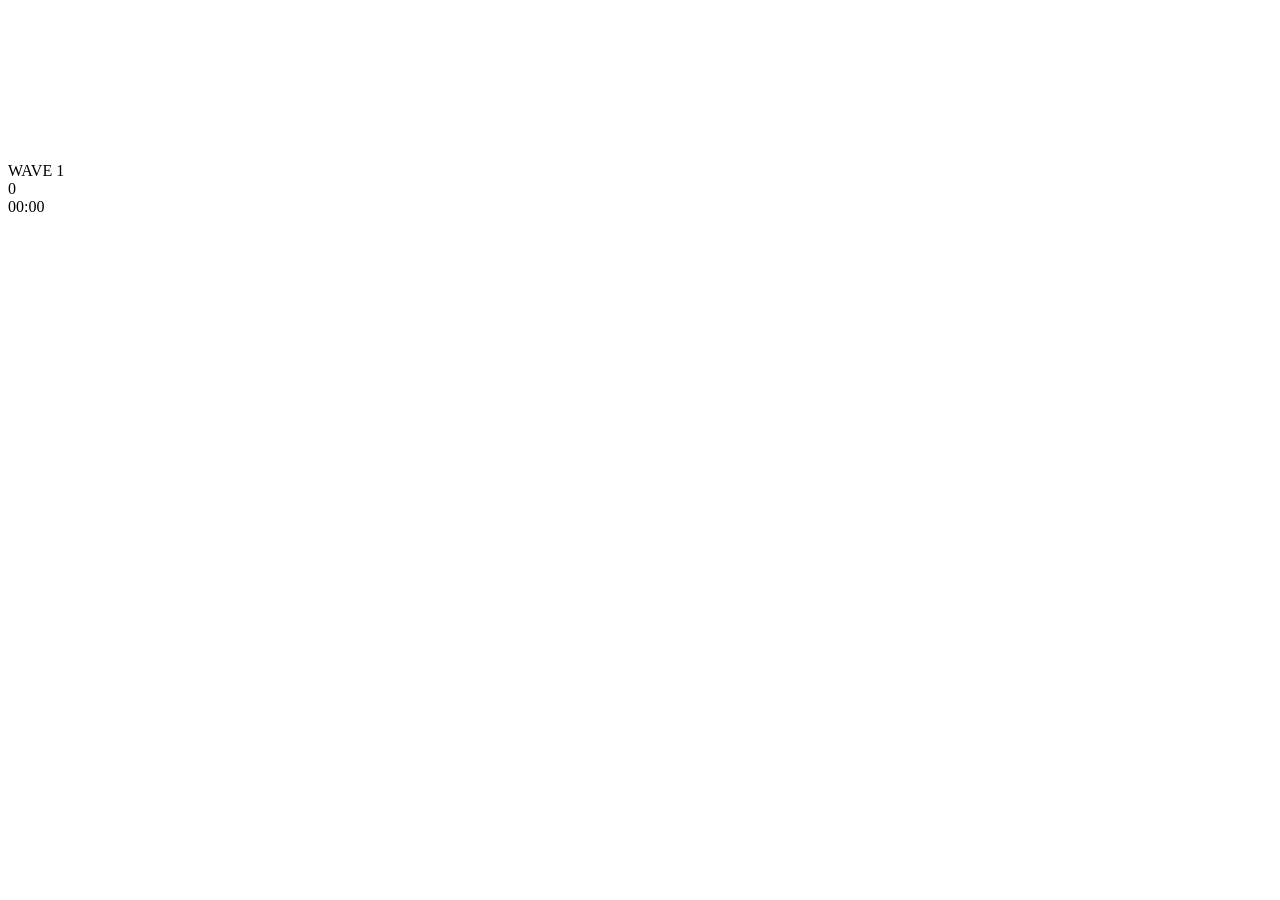
==== html/game.html @ ca0e6fb8 "feat: add game page with canvas, HUD, wave announce and game over screen Made-with: Cursor" ====
<!DOCTYPE html>
<html lang="en">
<head>
    <meta charset="UTF-8">
    <meta name="viewport" content="width=device-width, initial-scale=1.0">
    <title>Dangerous Harvest - Playing</title>
    <link rel="stylesheet" href="../css/game.css">
    <link href="https://fonts.googleapis.com/css2?family=Press+Start+2P&family=Inter:wght@400;700;900&display=swap" rel="stylesheet">
</head>
<body>

    <!-- GAME CANVAS -->
    <canvas id="game-canvas"></canvas>

    <!-- HUD -->
    <div id="hud">
        <div id="hud-left">
            <div id="hearts-container"></div>
            <div id="wave-display">WAVE 1</div>
        </div>
        <div id="hud-center">
            <div id="score-display">0</div>
        </div>
        <div id="hud-right">
            <div id="time-display">00:00</div>
        </div>
    </div>

    <!-- WAVE ANNOUNCEMENT -->
    <div id="wave-announce" style="display:none;">
        <span id="wave-announce-text">WAVE 1</span>
    </div>

    <!-- GAME OVER OVERLAY -->
    <div id="gameover-screen" class="overlay" style="display:none;">
        <div class="gameover-content">
            <h1 class="gameover-title">GAME OVER</h1>
            <p class="gameover-sub">Nothing was safe...</p>
            <div class="gameover-scores">
                <div class="score-row">
                    <span class="score-label">SCORE</span>
                    <span id="final-score" class="score-value">0</span>
                </div>
                <div class="score-row">
                    <span class="score-label">BEST</span>
                    <span id="best-score" class="score-value">0</span>
                </div>
                <div class="score-row">
                    <span class="score-label">TIME</span>
                    <span id="final-time" class="score-value">00:00</span>
                </div>
                <div class="score-row">
                    <span class="score-label">WAVE</span>
                    <span id="final-wave" class="score-value">1</span>
                </div>
            </div>
            <!-- NAME INPUT -->
            <div id="name-input-section" class="name-input-section">
                <label for="player-name" class="name-label">ENTER YOUR NAME</label>
                <div class="name-row">
                    <input type="text" id="player-name" class="name-input" maxlength="12" placeholder="Player" autocomplete="off">
                    <button id="save-score-btn" class="btn btn-save">SAVE</button>
                </div>
            </div>

            <!-- LEADERBOARD IN GAME OVER -->
            <div id="gameover-leaderboard" class="leaderboard-list" style="display:none;"></div>

            <div class="gameover-buttons">
                <button id="restart-btn" class="btn btn-play">PLAY AGAIN</button>
                <button id="menu-btn" class="btn btn-rules">MENU</button>
            </div>
        </div>
    </div>

    <script src="../js/game.js"></script>
</body>
</html>
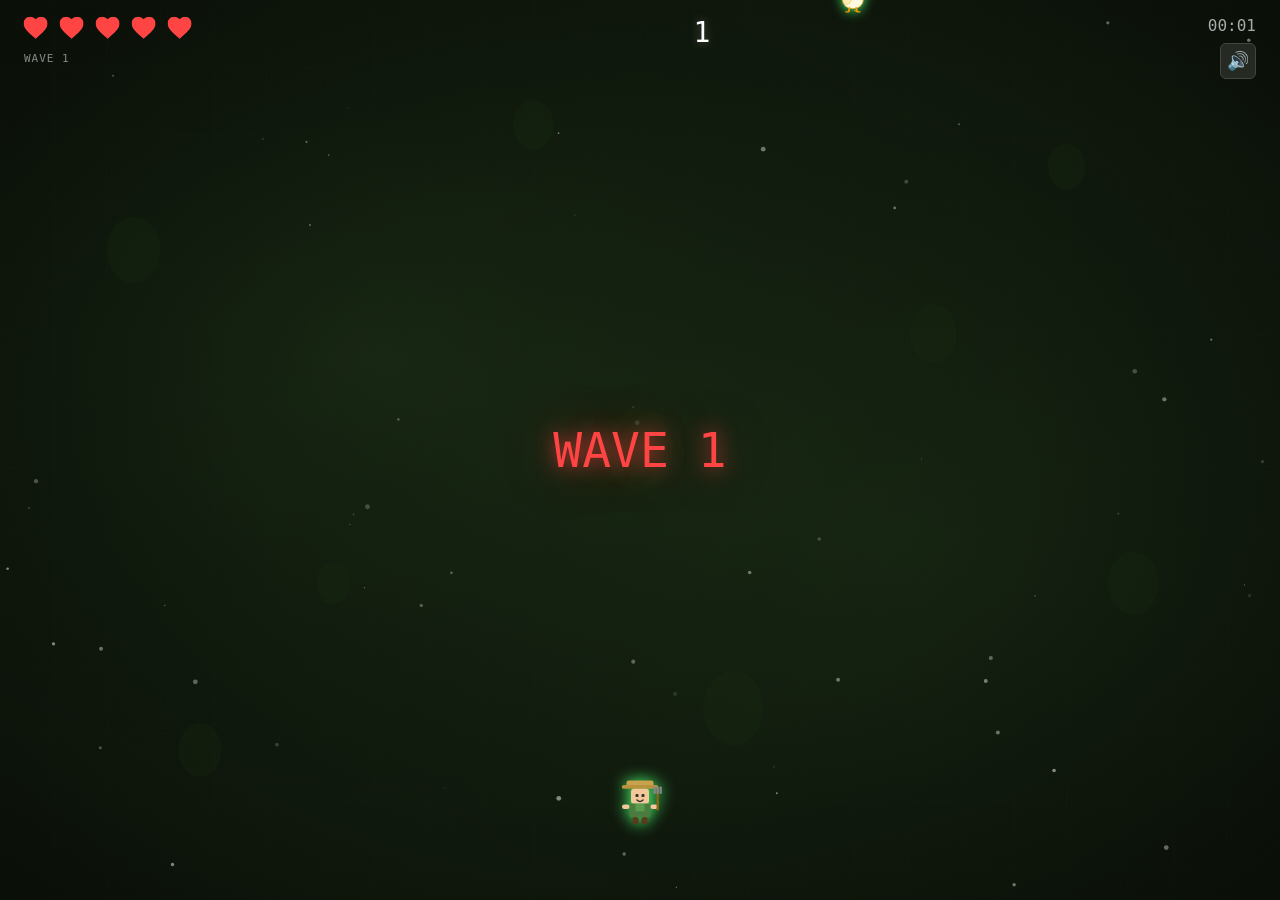
==== commit 5db52aa7: "feat: add procedural chiptune music and sound effects with mute toggle Made-with: Cursor" ====
--- a/html/game.html
+++ b/html/game.html
@@ -23,6 +23,7 @@
         </div>
         <div id="hud-right">
             <div id="time-display">00:00</div>
+            <button id="mute-btn" class="mute-btn" title="Toggle sound">&#x1F50A;</button>
         </div>
     </div>
 
@@ -73,6 +74,7 @@
         </div>
     </div>
 
+    <script src="../js/audio.js"></script>
     <script src="../js/game.js"></script>
 </body>
 </html>
--- a/css/game.css
+++ b/css/game.css
@@ -0,0 +1,410 @@
+/* ============ RESET & BASE ============ */
+* {
+    margin: 0;
+    padding: 0;
+    box-sizing: border-box;
+}
+
+body {
+    font-family: 'Inter', sans-serif;
+    background: #0a0a0f;
+    color: #fff;
+    overflow: hidden;
+    width: 100vw;
+    height: 100vh;
+}
+
+/* ============ CANVAS ============ */
+#game-canvas {
+    position: fixed;
+    top: 0;
+    left: 0;
+    width: 100vw;
+    height: 100vh;
+    z-index: 0;
+}
+
+/* ============ HUD ============ */
+#hud {
+    position: fixed;
+    top: 0;
+    left: 0;
+    width: 100%;
+    padding: 16px 24px;
+    display: flex;
+    justify-content: space-between;
+    align-items: flex-start;
+    z-index: 50;
+    pointer-events: none;
+}
+
+#hud-left {
+    display: flex;
+    flex-direction: column;
+    gap: 8px;
+}
+
+#hearts-container {
+    display: flex;
+    gap: 8px;
+}
+
+.heart {
+    width: 28px;
+    height: 28px;
+    background: #ff4444;
+    clip-path: path('M12 21.35l-1.45-1.32C5.4 15.36 2 12.28 2 8.5 2 5.42 4.42 3 7.5 3c1.74 0 3.41.81 4.5 2.09C13.09 3.81 14.76 3 16.5 3 19.58 3 22 5.42 22 8.5c0 3.78-3.4 6.86-8.55 11.54L12 21.35z');
+    transform: scale(1.2);
+    transition: all 0.3s ease;
+    filter: drop-shadow(0 0 6px rgba(255, 68, 68, 0.6));
+}
+
+.heart.lost {
+    background: #333;
+    opacity: 0.3;
+    filter: none;
+    transform: scale(1.0);
+}
+
+#wave-display {
+    font-family: 'Press Start 2P', monospace;
+    font-size: 11px;
+    color: #888;
+    letter-spacing: 1px;
+}
+
+#hud-center {
+    text-align: center;
+}
+
+#score-display {
+    font-family: 'Press Start 2P', monospace;
+    font-size: clamp(18px, 3vw, 28px);
+    color: #fff;
+    text-shadow: 0 0 10px rgba(255, 255, 255, 0.3);
+}
+
+#hud-right {
+    text-align: right;
+}
+
+#time-display {
+    font-family: 'Press Start 2P', monospace;
+    font-size: 16px;
+    color: #aaa;
+}
+
+/* ============ MUTE BUTTON ============ */
+.mute-btn {
+    background: rgba(255, 255, 255, 0.1);
+    border: 1px solid #444;
+    border-radius: 6px;
+    color: #fff;
+    font-size: 18px;
+    width: 36px;
+    height: 36px;
+    cursor: pointer;
+    pointer-events: all;
+    transition: all 0.2s ease;
+    margin-top: 8px;
+    display: flex;
+    align-items: center;
+    justify-content: center;
+    margin-left: auto;
+}
+
+.mute-btn:hover {
+    background: rgba(255, 255, 255, 0.2);
+    border-color: #888;
+}
+
+/* ============ WAVE ANNOUNCEMENT ============ */
+#wave-announce {
+    position: fixed;
+    top: 50%;
+    left: 50%;
+    transform: translate(-50%, -50%);
+    z-index: 80;
+    text-align: center;
+    pointer-events: none;
+}
+
+#wave-announce-text {
+    font-family: 'Press Start 2P', monospace;
+    font-size: clamp(24px, 5vw, 48px);
+    color: #ff4444;
+    text-shadow:
+        0 0 20px rgba(255, 68, 68, 0.8),
+        0 0 60px rgba(255, 68, 68, 0.4);
+    animation: wavePopIn 0.5s ease-out;
+}
+
+/* ============ OVERLAYS ============ */
+.overlay {
+    position: fixed;
+    top: 0;
+    left: 0;
+    width: 100%;
+    height: 100%;
+    z-index: 100;
+    display: flex;
+    justify-content: center;
+    align-items: center;
+    animation: fadeIn 0.4s ease;
+}
+
+#gameover-screen {
+    background: rgba(10, 0, 0, 0.92);
+    backdrop-filter: blur(8px);
+}
+
+/* ============ GAME OVER ============ */
+.gameover-content {
+    text-align: center;
+}
+
+.gameover-title {
+    font-family: 'Press Start 2P', monospace;
+    font-size: clamp(28px, 6vw, 56px);
+    color: #ff4444;
+    text-shadow:
+        0 0 20px rgba(255, 68, 68, 0.8),
+        0 0 60px rgba(255, 68, 68, 0.3);
+    margin-bottom: 8px;
+    animation: wavePopIn 0.6s ease-out;
+}
+
+.gameover-sub {
+    font-size: 16px;
+    color: #777;
+    font-style: italic;
+    margin-bottom: 40px;
+}
+
+.gameover-scores {
+    display: flex;
+    flex-direction: column;
+    gap: 12px;
+    margin-bottom: 40px;
+}
+
+.score-row {
+    display: flex;
+    justify-content: center;
+    gap: 20px;
+    align-items: baseline;
+}
+
+.score-label {
+    font-family: 'Press Start 2P', monospace;
+    font-size: 11px;
+    color: #666;
+    min-width: 80px;
+    text-align: right;
+}
+
+.score-value {
+    font-family: 'Press Start 2P', monospace;
+    font-size: 20px;
+    color: #4cff72;
+    min-width: 100px;
+    text-align: left;
+}
+
+/* ============ BUTTONS ============ */
+.btn {
+    padding: 14px 50px;
+    font-family: 'Press Start 2P', monospace;
+    font-size: 14px;
+    border: 2px solid transparent;
+    border-radius: 8px;
+    cursor: pointer;
+    transition: all 0.25s ease;
+    text-transform: uppercase;
+    letter-spacing: 2px;
+    min-width: 240px;
+}
+
+.btn-play {
+    background: linear-gradient(135deg, #4cff72 0%, #00cc44 100%);
+    color: #0a0a0f;
+    border-color: #4cff72;
+    box-shadow: 0 0 20px rgba(76, 255, 114, 0.3);
+}
+
+.btn-play:hover {
+    transform: translateY(-3px);
+    box-shadow: 0 0 35px rgba(76, 255, 114, 0.5);
+}
+
+.btn-rules {
+    background: transparent;
+    color: #aaa;
+    border-color: #444;
+}
+
+.btn-rules:hover {
+    color: #fff;
+    border-color: #888;
+    transform: translateY(-2px);
+}
+
+.gameover-buttons {
+    display: flex;
+    flex-direction: column;
+    gap: 12px;
+    align-items: center;
+}
+
+/* ============ NAME INPUT ============ */
+.name-input-section {
+    margin-bottom: 24px;
+}
+
+.name-label {
+    font-family: 'Press Start 2P', monospace;
+    font-size: 10px;
+    color: #888;
+    display: block;
+    margin-bottom: 10px;
+    letter-spacing: 1px;
+}
+
+.name-row {
+    display: flex;
+    gap: 10px;
+    justify-content: center;
+    align-items: center;
+}
+
+.name-input {
+    font-family: 'Press Start 2P', monospace;
+    font-size: 14px;
+    padding: 10px 16px;
+    background: #111;
+    color: #4cff72;
+    border: 2px solid #333;
+    border-radius: 8px;
+    outline: none;
+    width: 200px;
+    text-align: center;
+    transition: border-color 0.25s ease;
+}
+
+.name-input:focus {
+    border-color: #4cff72;
+    box-shadow: 0 0 15px rgba(76, 255, 114, 0.2);
+}
+
+.name-input::placeholder {
+    color: #444;
+}
+
+.btn-save {
+    padding: 10px 20px;
+    font-family: 'Press Start 2P', monospace;
+    font-size: 11px;
+    border: 2px solid #f9d423;
+    border-radius: 8px;
+    cursor: pointer;
+    background: linear-gradient(135deg, #f9d423 0%, #ff4e50 100%);
+    color: #0a0a0f;
+    transition: all 0.25s ease;
+    min-width: auto;
+    letter-spacing: 1px;
+}
+
+.btn-save:hover {
+    transform: translateY(-2px);
+    box-shadow: 0 0 20px rgba(249, 212, 35, 0.4);
+}
+
+.btn-save:disabled {
+    opacity: 0.4;
+    cursor: default;
+    transform: none;
+    box-shadow: none;
+}
+
+/* ============ LEADERBOARD (GAME OVER) ============ */
+.leaderboard-list {
+    margin-top: 10px;
+    margin-bottom: 20px;
+    max-height: 240px;
+    overflow-y: auto;
+}
+
+.lb-header,
+.lb-row {
+    display: grid;
+    grid-template-columns: 50px 1fr 100px 80px;
+    gap: 8px;
+    padding: 10px 12px;
+    align-items: center;
+    font-size: 12px;
+}
+
+.lb-header {
+    font-family: 'Press Start 2P', monospace;
+    font-size: 9px;
+    color: #666;
+    border-bottom: 1px solid #333;
+    text-transform: uppercase;
+    letter-spacing: 1px;
+}
+
+.lb-row {
+    border-bottom: 1px solid rgba(255, 255, 255, 0.05);
+    transition: background 0.2s ease;
+}
+
+.lb-rank {
+    font-family: 'Press Start 2P', monospace;
+    font-size: 14px;
+    color: #888;
+    text-align: center;
+}
+
+.lb-row:nth-child(2) .lb-rank { color: #ffd700; }
+.lb-row:nth-child(3) .lb-rank { color: #c0c0c0; }
+.lb-row:nth-child(4) .lb-rank { color: #cd7f32; }
+
+.lb-name {
+    font-weight: 700;
+    color: #eee;
+    overflow: hidden;
+    text-overflow: ellipsis;
+    white-space: nowrap;
+}
+
+.lb-score {
+    font-family: 'Press Start 2P', monospace;
+    font-size: 12px;
+    color: #4cff72;
+    text-align: right;
+}
+
+.lb-time {
+    font-family: 'Press Start 2P', monospace;
+    font-size: 10px;
+    color: #aaa;
+    text-align: right;
+}
+
+.lb-row.lb-highlight {
+    background: rgba(76, 255, 114, 0.1);
+    border: 1px solid rgba(76, 255, 114, 0.3);
+    border-radius: 6px;
+}
+
+/* ============ ANIMATIONS ============ */
+@keyframes fadeIn {
+    from { opacity: 0; }
+    to { opacity: 1; }
+}
+
+@keyframes wavePopIn {
+    0% { transform: scale(0.3); opacity: 0; }
+    60% { transform: scale(1.1); opacity: 1; }
+    100% { transform: scale(1); opacity: 1; }
+}
